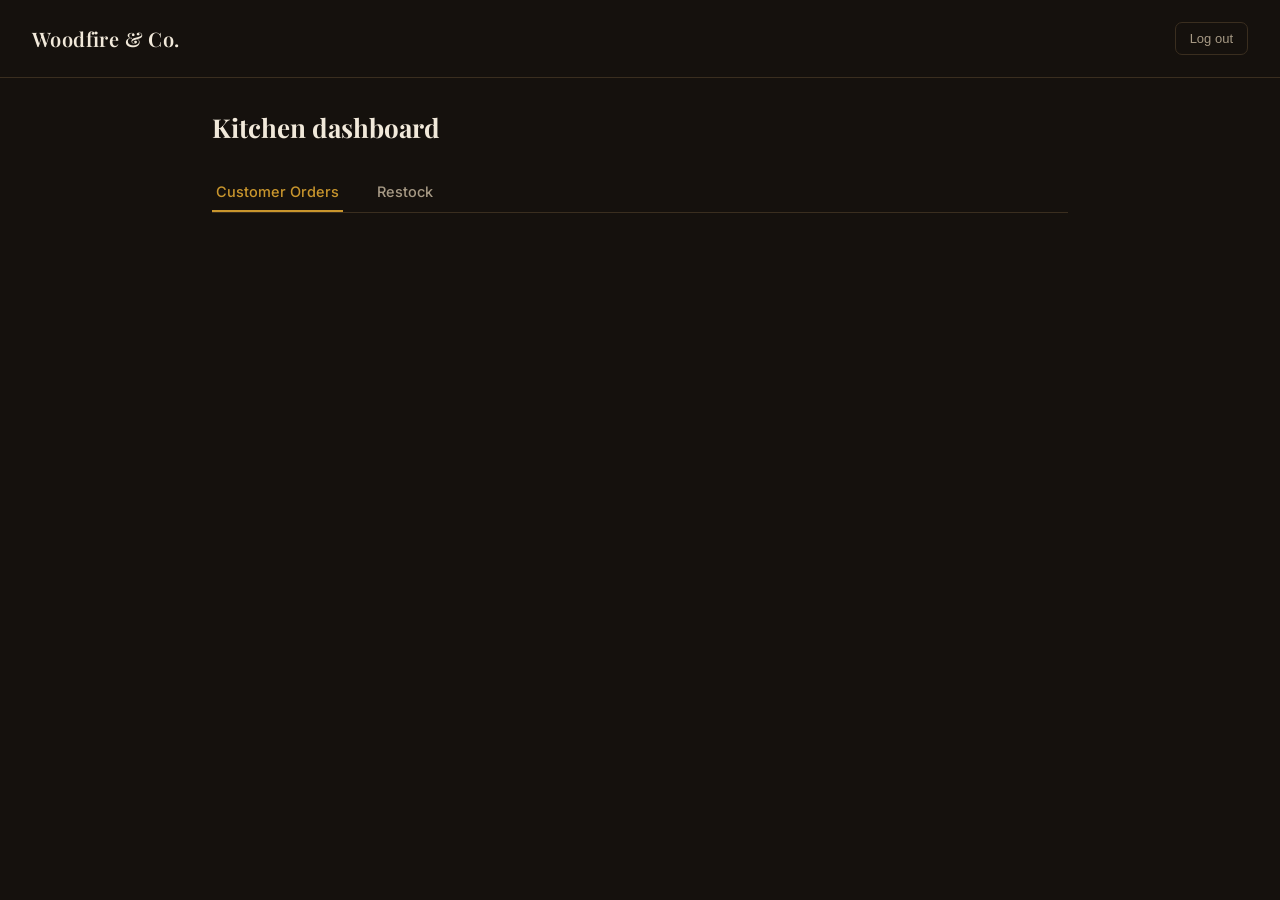
==== admin.html @ beea3c7f "e" ====
<!DOCTYPE html>
<html lang="en">
<head>
<meta charset="UTF-8">
<meta name="viewport" content="width=device-width, initial-scale=1">
<title>Admin — Woodfire & Co.</title>
<link rel="stylesheet" href="resource/style.css">
</head>
<body>
<nav>
  <a class="brand" href="index.html">Woodfire &amp; Co.</a>
  <div class="nav-links"><button class="logout" id="logoutBtn">Log out</button></div>
</nav>

<div class="admin-wrap">
  <div class="admin-head">
    <h1 style="font-size:26px;">Kitchen dashboard</h1>
  </div>

  <div class="tabs">
    <button class="tab active" data-tab="orders">Customer Orders</button>
    <button class="tab" data-tab="restock">Restock</button>
  </div>

  <div class="panel-view active" id="ordersPanel">
    <div id="ordersList"></div>
  </div>

  <div class="panel-view" id="restockPanel">
    <table>
      <thead><tr><th>Item</th><th>On hand</th><th>Par</th></tr></thead>
      <tbody id="rows"></tbody>
    </table>
    <div class="actions">
      <button class="primary" style="width:auto; margin-top:0;" id="askBtn">Get restock recommendations</button>
    </div>
    <div id="panel"></div>
  </div>
</div>

<script src="resource/admin.js"></script>
</body>
</html>
---- resource/style.css ----
@import url('https://fonts.googleapis.com/css2?family=Playfair+Display:wght@500;600;700&family=Inter:wght@400;500;600&display=swap');

:root{
  --bg:#15110D; --surface:#1E1811; --surface-2:#241C14; --line:#3A2E1F;
  --ink:#F1E9DA; --muted:#A79A85; --gold:#C9962D; --wine:#8B2635;
  --ok:#6E9169; --low:#C9673F;
  font-family:'Inter',sans-serif;
}
*{box-sizing:border-box;}
html,body{height:100%; margin:0;}
body{background:var(--bg); color:var(--ink); padding-top:env(safe-area-inset-top,0px); padding-bottom:env(safe-area-inset-bottom,0px);}
a{color:inherit;}
h1,h2,h3{font-family:'Playfair Display',serif; margin:0;}

/* Nav */
nav{
  display:flex; align-items:center; justify-content:space-between;
  padding:22px 32px; border-bottom:1px solid var(--line);
}
.brand{font-family:'Playfair Display',serif; font-size:20px; font-weight:600; letter-spacing:.02em; text-decoration:none;}
.nav-links{display:flex; gap:28px; align-items:center; font-size:14px;}
.nav-links a{text-decoration:none; color:var(--muted);}
.nav-links a.staff{color:var(--gold); font-size:12.5px; border:1px solid var(--line); padding:6px 12px; border-radius:6px;}

/* Hero */
.hero{padding:80px 32px 60px; max-width:760px;}
.hero .eyebrow{color:var(--gold); font-size:13px; font-weight:600; letter-spacing:.03em; margin-bottom:10px;}
.hero h1{font-size:clamp(36px,6vw,56px); line-height:1.05; margin-bottom:16px;}
.hero p{color:var(--muted); font-size:16px; max-width:52ch; line-height:1.6;}
.hero .hours{margin-top:22px; font-size:13.5px; color:var(--muted); border-left:2px solid var(--gold); padding-left:12px;}

/* Menu */
section{padding:20px 32px 60px; max-width:760px;}
.section-title{font-size:26px; margin-bottom:6px;}
.section-sub{color:var(--muted); font-size:14px; margin-bottom:28px;}
.menu-group{margin-bottom:34px;}
.menu-group h3{font-size:14px; text-transform:uppercase; letter-spacing:.08em; color:var(--gold); margin-bottom:14px; font-weight:600; font-family:'Inter',sans-serif;}
.dish{display:flex; align-items:baseline; gap:8px; padding:10px 0; border-bottom:1px dotted var(--line);}
.dish:last-child{border-bottom:none;}
.dish .name{font-family:'Playfair Display',serif; font-size:17px; flex-shrink:0;}
.dish .fill{flex:1; border-bottom:1px dotted var(--line); margin-bottom:5px;}
.dish .price{font-variant-numeric:tabular-nums; color:var(--muted); font-size:14.5px;}
.dish .add{
  background:none; border:1px solid var(--gold); color:var(--gold); font-size:12px;
  padding:5px 11px; border-radius:5px; cursor:pointer; margin-left:10px; font-weight:600;
}
.dish .add:hover{background:var(--gold); color:var(--bg);}

/* Cart */
.cart{
  background:var(--surface); border:1px solid var(--line); border-radius:12px;
  padding:22px 24px; margin-top:10px;
}
.cart h3{font-size:16px; margin-bottom:14px;}
.cart-row{display:flex; justify-content:space-between; font-size:14.5px; padding:6px 0; color:var(--muted);}
.cart-row span:first-child{color:var(--ink);}
.cart-total{display:flex; justify-content:space-between; font-weight:600; padding-top:12px; margin-top:8px; border-top:1px solid var(--line);}
.cart-empty{color:var(--muted); font-size:14px; font-style:italic;}
.field{margin-top:16px;}
.field label{display:block; font-size:12.5px; color:var(--muted); margin-bottom:6px;}
.field input{
  width:100%; background:var(--surface-2); border:1px solid var(--line); color:var(--ink);
  padding:10px 12px; border-radius:7px; font:inherit; font-size:14.5px;
}
.field input:focus{outline:1px solid var(--gold);}

button.primary{
  font:inherit; font-weight:600; font-size:14.5px; color:var(--bg); background:var(--gold);
  border:none; padding:13px 22px; border-radius:8px; cursor:pointer; width:100%; margin-top:18px;
}
button.primary:disabled{opacity:.5; cursor:default;}
.confirm{margin-top:14px; font-size:13.5px; color:var(--ok); display:none;}
.confirm.show{display:block;}

/* Login */
.login-wrap{min-height:100%; display:flex; align-items:center; justify-content:center; padding:24px;}
.login-card{
  width:100%; max-width:360px; background:var(--surface); border:1px solid var(--line);
  border-radius:14px; padding:36px 32px;
}
.login-card h1{font-size:24px; margin-bottom:6px;}
.login-card .sub{color:var(--muted); font-size:13.5px; margin-bottom:24px;}
.demo-hint{
  background:var(--surface-2); border:1px dashed var(--line); border-radius:8px;
  padding:10px 12px; font-size:12.5px; color:var(--gold); margin-bottom:22px;
}
.error{color:var(--low); font-size:13px; margin-top:10px; display:none;}
.error.show{display:block;}

/* Admin */
.admin-wrap{max-width:920px; margin:0 auto; padding:32px;}
.admin-head{display:flex; justify-content:space-between; align-items:baseline; margin-bottom:28px; flex-wrap:wrap; gap:10px;}
.logout{
  font-size:13px; color:var(--muted); background:none; border:1px solid var(--line);
  padding:8px 14px; border-radius:7px; cursor:pointer;
}
.tabs{display:flex; gap:8px; margin-bottom:26px; border-bottom:1px solid var(--line);}
.tab{
  background:none; border:none; color:var(--muted); font:inherit; font-size:14.5px; font-weight:500;
  padding:10px 4px; cursor:pointer; border-bottom:2px solid transparent; margin-right:22px;
}
.tab.active{color:var(--gold); border-bottom-color:var(--gold);}
.panel-view{display:none;}
.panel-view.active{display:block;}

.order-card{
  background:var(--surface); border:1px solid var(--line); border-radius:12px;
  padding:18px 20px; margin-bottom:14px;
}
.order-card .top{display:flex; justify-content:space-between; font-size:14px; margin-bottom:8px;}
.order-card .who{font-weight:600;}
.order-card .when{color:var(--muted); font-size:12.5px;}
.order-card ul{margin:0; padding-left:18px; font-size:14px; color:var(--muted);}
.order-card ul li{padding:2px 0;}
.empty-state{color:var(--muted); font-size:14px; font-style:italic; padding:20px 0;}

table{width:100%; border-collapse:collapse; margin-top:10px;}
thead th{text-align:left; font-size:12px; color:var(--muted); font-weight:500; padding:0 10px 10px; border-bottom:1px solid var(--line);}
tbody td{padding:12px 10px; border-bottom:1px solid var(--line); font-size:14.5px; vertical-align:middle;}
tbody tr:last-child td{border-bottom:none;}
.item{font-weight:500;}
.cat{color:var(--muted); font-size:12.5px;}
.qty{font-variant-numeric:tabular-nums;}
.bar{width:90px; height:6px; background:var(--line); border-radius:3px; overflow:hidden; margin-top:5px;}
.bar > i{display:block; height:100%; background:var(--ok);}
.low .bar > i{background:var(--low);}
.low .qty{color:var(--low); font-weight:600;}
.tag{font-size:11px; color:var(--low); margin-left:6px;}
.actions{margin-top:24px; display:flex; align-items:center; gap:14px; flex-wrap:wrap;}
#panel{
  margin-top:22px; background:var(--surface); border:1px solid var(--line); border-radius:12px;
  padding:20px 22px; display:none; white-space:pre-wrap; font-size:14.5px; line-height:1.6;
}
#panel.show{display:block;}
#panel h2{font-family:'Playfair Display',serif; font-size:18px; margin:0 0 10px; color:var(--gold);}
.dot{display:inline-block; width:7px; height:7px; border-radius:50%; background:var(--gold); animation:pulse 1s infinite ease-in-out;}
.dot:nth-child(2){animation-delay:.15s;} .dot:nth-child(3){animation-delay:.3s;}
@keyframes pulse{0%,80%,100%{opacity:.25;}40%{opacity:1;}}
@media (prefers-reduced-motion:reduce){.dot{animation:none;}}
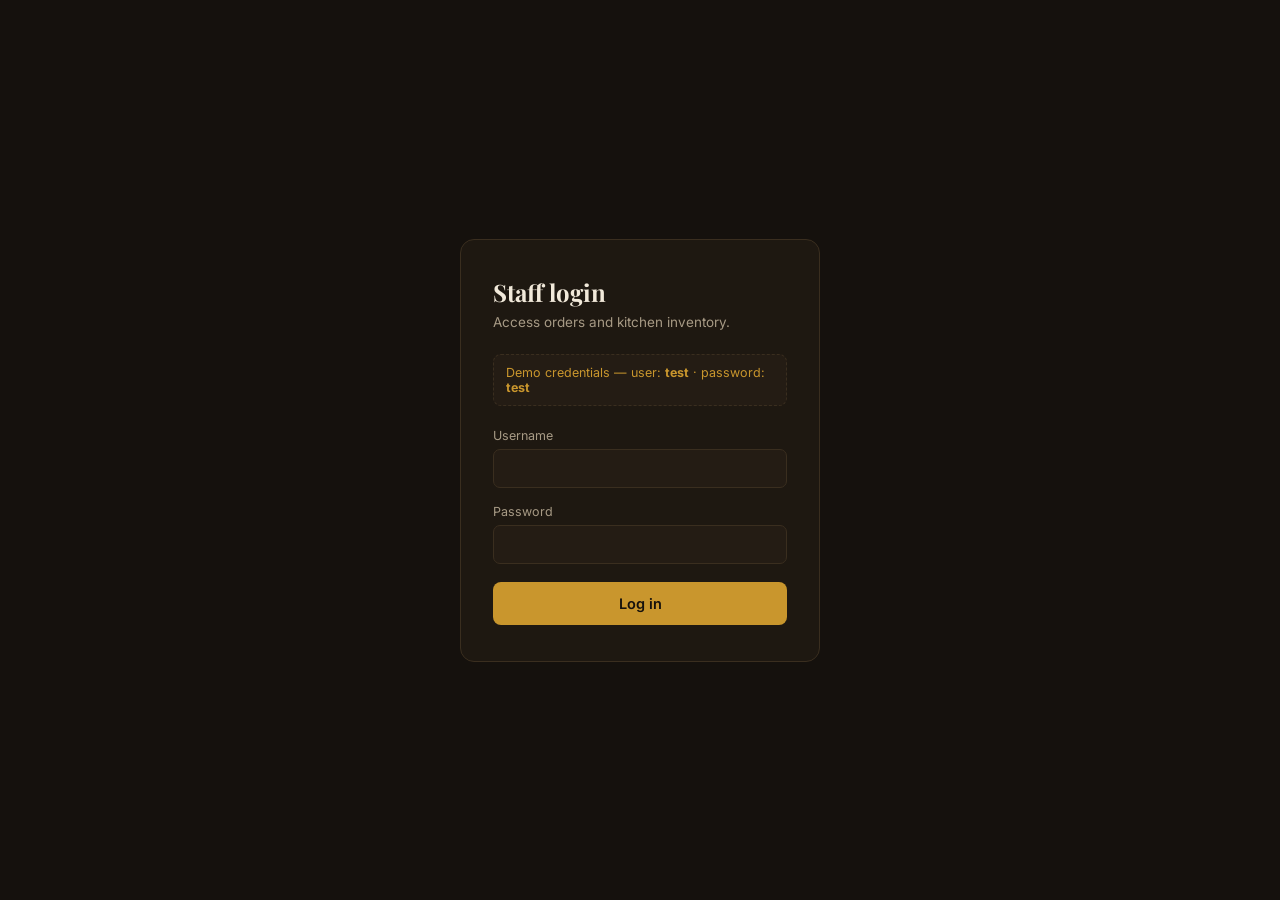
==== commit 2c6877c7: "w" ====
--- a/admin.html
+++ b/admin.html
@@ -3,7 +3,7 @@
 <head>
 <meta charset="UTF-8">
 <meta name="viewport" content="width=device-width, initial-scale=1">
-<title>Admin — Woodfire & Co.</title>
+<title>Admin — Rebuild.</title>
 <link rel="stylesheet" href="resource/style.css">
 </head>
 <body>
